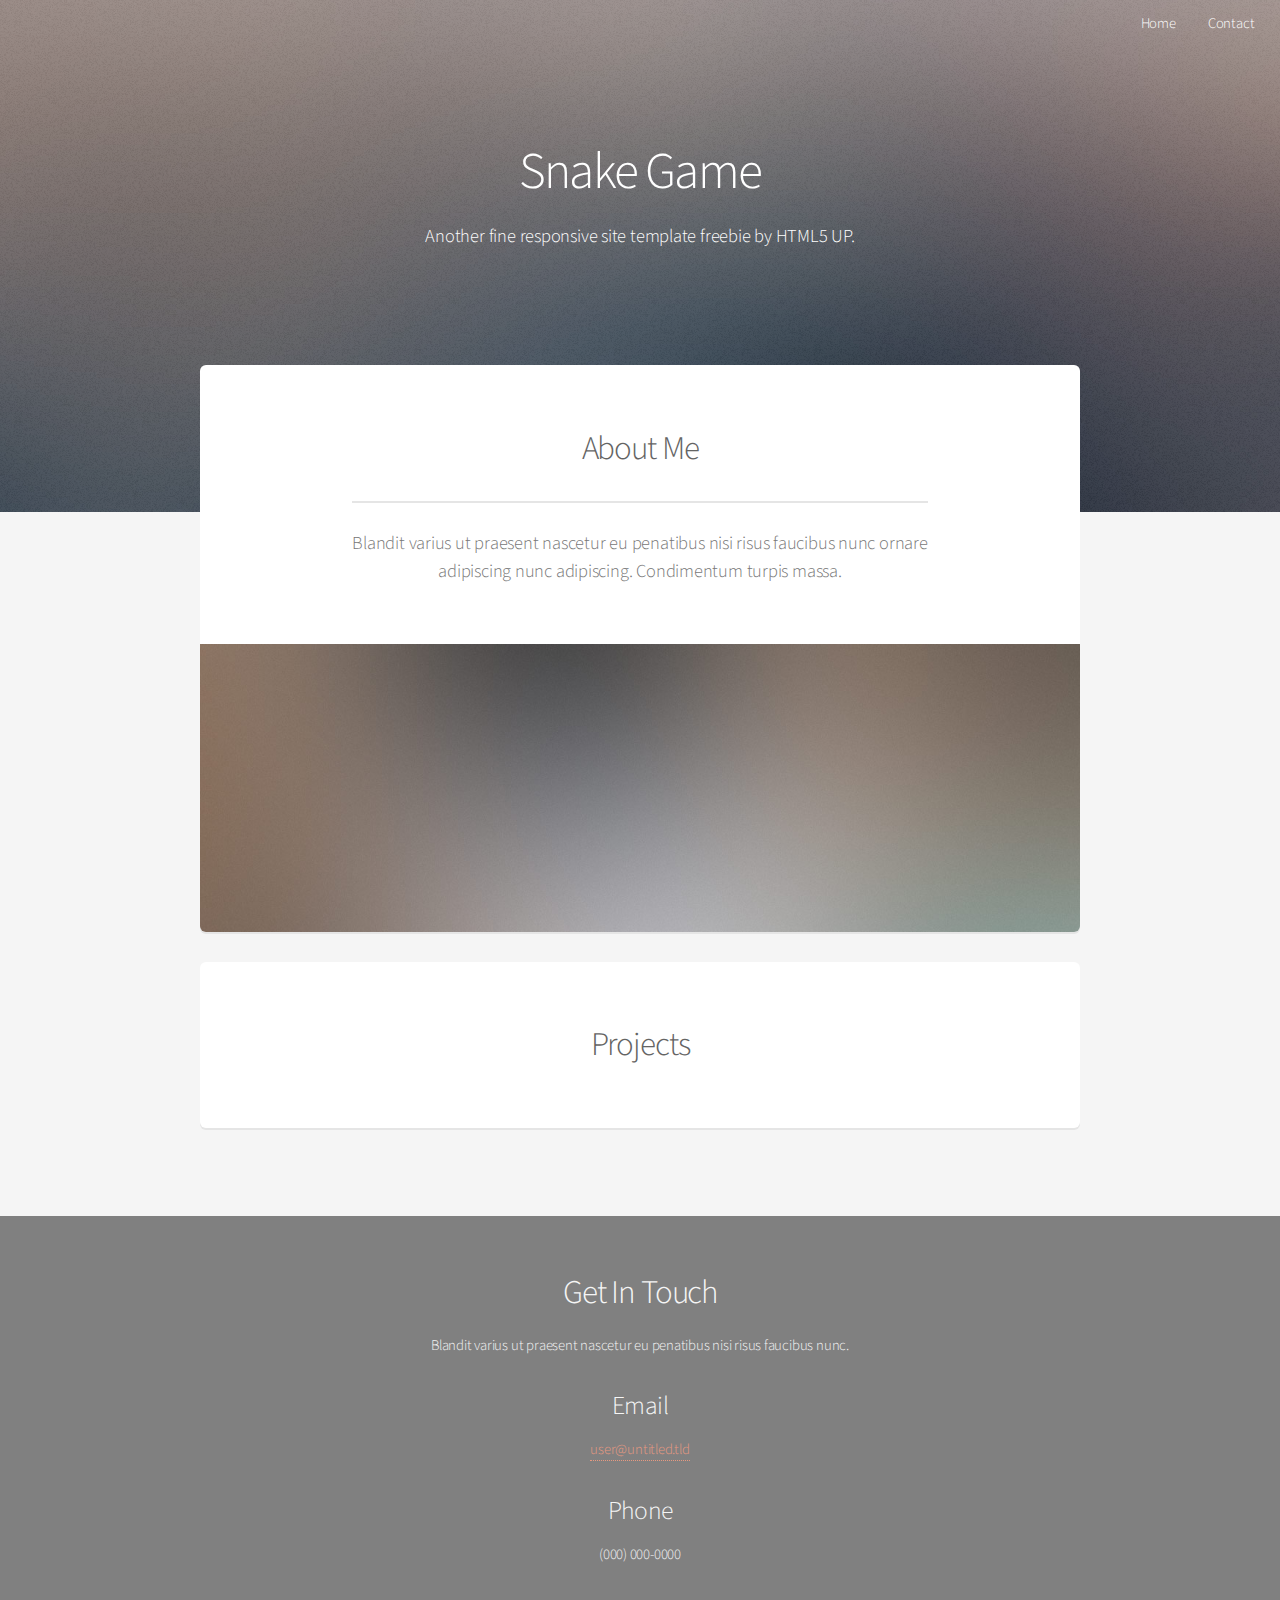
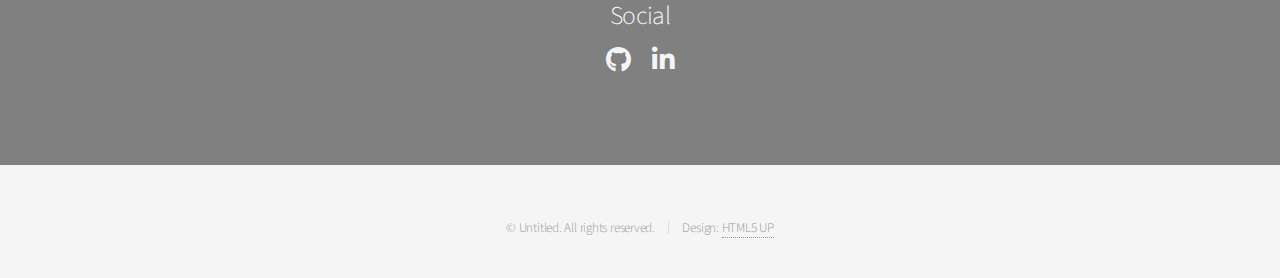
==== snake game.html @ 25e9b831 "snake game update" ====
<!DOCTYPE HTML>

<html>
	<head>
		<title>Snake Game - S. Mlangeni</title>
		<meta charset="utf-8" />
		<meta name="viewport" content="width=device-width, initial-scale=1, user-scalable=no" />
		<link rel="stylesheet" href="assets/css/main.css" />
	</head>
	<body class="landing is-preload">
		<a name="home"></a>
		<div id="page-wrapper">

			<!-- Header -->
				<header id="header" class="alt">
					<nav id="nav">
						<ul>
							<li><a href="index.html">Home</a></li>
							<li><a href="#contact">Contact</a></li>
						</ul>
					</nav>
				</header>

			<!-- Banner -->
				<section id="banner">
					<h2>Snake Game</h2>
					<p>Another fine responsive site template freebie by HTML5 UP.</p>
				</section>

			<!-- Main -->
				<section id="main" class="container">
					<a name="about"></a>
					<section class="box special">
						<header class="major">
							<h2>About Me</h2>
							<p>Blandit varius ut praesent nascetur eu penatibus nisi risus faucibus nunc ornare<br />
							adipiscing nunc adipiscing. Condimentum turpis massa.</p>
						</header>
						<span class="image featured"><img src="images/pic01.jpg" alt="" /></span>
					</section>

					<a name="projects"></a>
					<section class="box special features">
						<header class="major">
							<h2>Projects</h2>
						</header>
					</section>
				</section>

			<!-- CTA -->
				<a name="contact"></a>
				<section id="cta">

					<h2>Get In Touch</h2>
					<p>Blandit varius ut praesent nascetur eu penatibus nisi risus faucibus nunc.</p>
					<p>
						<h3>Email</h3>
						<a href="#">user@untitled.tld</a>
					</p>
					<p>
						<h3>Phone</h3>
						<span>(000) 000-0000</span>
					</p>
					<p>
						<h3>Social</h3>
						<ul class="icons">
							<li><a href="#" class="icon brands fa-github"><span class="label">GitHub</span></a></li>
							<li><a href="#" class="icon brands fa-linkedin-in"><span class="label">LinkedIn</span></a></li>
						</ul>
					</p>

				</section>

			<!-- Footer -->
				<footer id="footer">
					<ul class="copyright">
						<li>&copy; Untitled. All rights reserved.</li><li>Design: <a href="http://html5up.net">HTML5 UP</a></li>
					</ul>
				</footer>

		</div>

		<!-- Scripts -->
			<script src="assets/js/jquery.min.js"></script>
			<script src="assets/js/jquery.dropotron.min.js"></script>
			<script src="assets/js/jquery.scrollex.min.js"></script>
			<script src="assets/js/browser.min.js"></script>
			<script src="assets/js/breakpoints.min.js"></script>
			<script src="assets/js/util.js"></script>
			<script src="assets/js/main.js"></script>

	</body>
</html>
---- assets/css/main.css ----
@import url("fontawesome-all.min.css");
@import url("https://fonts.googleapis.com/css?family=Source+Sans+Pro:300,400,300italic,400italic");

/*
	Alpha by HTML5 UP
	html5up.net | @ajlkn
	Free for personal and commercial use under the CCA 3.0 license (html5up.net/license)
*/

/* Reset */

/* Based on meyerweb.com/eric/tools/css/reset (v2.0 | 20110126 | License: public domain) */

	html, body, div, span, applet, object,
	iframe, h1, h2, h3, h4, h5, h6, p, blockquote,
	pre, a, abbr, acronym, address, big, cite,
	code, del, dfn, em, img, ins, kbd, q, s, samp,
	small, strike, strong, sub, sup, tt, var, b,
	u, i, center, dl, dt, dd, ol, ul, li, fieldset,
	form, label, legend, table, caption, tbody,
	tfoot, thead, tr, th, td, article, aside,
	canvas, details, embed, figure, figcaption,
	footer, header, hgroup, menu, nav, output, ruby,
	section, summary, time, mark, audio, video {
		margin: 0;
		padding: 0;
		border: 0;
		font-size: 100%;
		font: inherit;
		vertical-align: baseline;
	}

	article, aside, details, figcaption, figure,
	footer, header, hgroup, menu, nav, section {
		display: block;
	}

	body {
		line-height: 1;
	}

	ol, ul {
		list-style: none;
	}

	blockquote, q {
		quotes: none;
	}

		blockquote:before, blockquote:after, q:before, q:after {
			content: '';
			content: none;
		}

	table {
		border-collapse: collapse;
		border-spacing: 0;
	}

	body {
		-webkit-text-size-adjust: none;
	}

	mark {
		background-color: transparent;
		color: inherit;
	}

	input::-moz-focus-inner {
		border: 0;
		padding: 0;
	}

	input, select, textarea {
		-moz-appearance: none;
		-webkit-appearance: none;
		-ms-appearance: none;
		appearance: none;
	}

/* Basic */

	@-ms-viewport {
		width: device-width;
	}

	body {
		-ms-overflow-style: scrollbar;
	}

	@media screen and (max-width: 480px) {

		html, body {
			min-width: 320px;
		}

	}

	html {
		box-sizing: border-box;
	}

	*, *:before, *:after {
		box-sizing: inherit;
	}

	body {
		background: #f5f5f5;
	}

	body, input, select, textarea {
		color: #777;
		font-family: "Source Sans Pro", sans-serif;
		font-size: 16pt;
		font-weight: 300;
		line-height: 1.65em;
		letter-spacing: -0.015em;
	}

	a {
		-moz-transition: color 0.2s ease-in-out, border-bottom-color 0.2s ease-in-out;
		-webkit-transition: color 0.2s ease-in-out, border-bottom-color 0.2s ease-in-out;
		-ms-transition: color 0.2s ease-in-out, border-bottom-color 0.2s ease-in-out;
		transition: color 0.2s ease-in-out, border-bottom-color 0.2s ease-in-out;
		border-bottom: dotted 1px;
		color: #e89980;
		text-decoration: none;
	}

		a:hover {
			border-bottom-color: transparent;
		}

	strong, b {
		color: #646464;
		font-weight: 400;
	}

	em, i {
		font-style: italic;
	}

	p {
		margin: 0 0 2em 0;
	}

	h1, h2, h3, h4, h5, h6 {
		color: #646464;
		font-weight: 300;
		line-height: 1em;
		margin: 0 0 0.5em 0;
	}

		h1 a, h2 a, h3 a, h4 a, h5 a, h6 a {
			color: inherit;
			text-decoration: none;
		}

	h2 {
		font-size: 2.25em;
		line-height: 1.5em;
		letter-spacing: -0.035em;
	}

	h3 {
		font-size: 1.75em;
		line-height: 1.5em;
		letter-spacing: -0.025em;
	}

	h4 {
		font-size: 1.1em;
		line-height: 1.5em;
		letter-spacing: 0;
	}

	h5 {
		font-size: 0.9em;
		line-height: 1.5em;
		letter-spacing: 0;
	}

	h6 {
		font-size: 0.7em;
		line-height: 1.5em;
		letter-spacing: 0;
	}

	sub {
		font-size: 0.8em;
		position: relative;
		top: 0.5em;
	}

	sup {
		font-size: 0.8em;
		position: relative;
		top: -0.5em;
	}

	hr {
		border: 0;
		border-bottom: solid 2px #e5e5e5;
		margin: 2em 0;
	}

		hr.major {
			margin: 3em 0;
		}

	blockquote {
		border-left: solid 4px #e5e5e5;
		font-style: italic;
		margin: 0 0 2em 0;
		padding: 0.5em 0 0.5em 2em;
	}

	pre {
		-webkit-overflow-scrolling: touch;
		background: #f8f8f8;
		border-radius: 6px;
		border: solid 1px #e5e5e5;
		font-family: monospace;
		font-size: 0.9em;
		line-height: 1.75em;
		margin: 0 0 2em 0;
		overflow-x: auto;
		padding: 1em 1.5em;
	}

	code {
		background: #f8f8f8;
		border-radius: 6px;
		border: solid 1px #e5e5e5;
		font-family: monospace;
		font-size: 0.9em;
		margin: 0 0.25em;
		padding: 0.25em 0.65em;
	}

	.align-left {
		text-align: left;
	}

	.align-center {
		text-align: center;
	}

	.align-right {
		text-align: right;
	}

/* Row */

	.row {
		display: flex;
		flex-wrap: wrap;
		box-sizing: border-box;
		align-items: stretch;
	}

		.row > * {
			box-sizing: border-box;
		}

		.row.gtr-uniform > * > :last-child {
			margin-bottom: 0;
		}

		.row.aln-left {
			justify-content: flex-start;
		}

		.row.aln-center {
			justify-content: center;
		}

		.row.aln-right {
			justify-content: flex-end;
		}

		.row.aln-top {
			align-items: flex-start;
		}

		.row.aln-middle {
			align-items: center;
		}

		.row.aln-bottom {
			align-items: flex-end;
		}

		.row > .imp {
			order: -1;
		}

		.row > .col-1 {
			width: 8.33333%;
		}

		.row > .off-1 {
			margin-left: 8.33333%;
		}

		.row > .col-2 {
			width: 16.66667%;
		}

		.row > .off-2 {
			margin-left: 16.66667%;
		}

		.row > .col-3 {
			width: 25%;
		}

		.row > .off-3 {
			margin-left: 25%;
		}

		.row > .col-4 {
			width: 33.33333%;
		}

		.row > .off-4 {
			margin-left: 33.33333%;
		}

		.row > .col-5 {
			width: 41.66667%;
		}

		.row > .off-5 {
			margin-left: 41.66667%;
		}

		.row > .col-6 {
			width: 50%;
		}

		.row > .off-6 {
			margin-left: 50%;
		}

		.row > .col-7 {
			width: 58.33333%;
		}

		.row > .off-7 {
			margin-left: 58.33333%;
		}

		.row > .col-8 {
			width: 66.66667%;
		}

		.row > .off-8 {
			margin-left: 66.66667%;
		}

		.row > .col-9 {
			width: 75%;
		}

		.row > .off-9 {
			margin-left: 75%;
		}

		.row > .col-10 {
			width: 83.33333%;
		}

		.row > .off-10 {
			margin-left: 83.33333%;
		}

		.row > .col-11 {
			width: 91.66667%;
		}

		.row > .off-11 {
			margin-left: 91.66667%;
		}

		.row > .col-12 {
			width: 100%;
		}

		.row > .off-12 {
			margin-left: 100%;
		}

		.row.gtr-0 {
			margin-top: 0;
			margin-left: 0em;
		}

			.row.gtr-0 > * {
				padding: 0 0 0 0em;
			}

			.row.gtr-0.gtr-uniform {
				margin-top: 0em;
			}

				.row.gtr-0.gtr-uniform > * {
					padding-top: 0em;
				}

		.row.gtr-25 {
			margin-top: 0;
			margin-left: -0.5em;
		}

			.row.gtr-25 > * {
				padding: 0 0 0 0.5em;
			}

			.row.gtr-25.gtr-uniform {
				margin-top: -0.5em;
			}

				.row.gtr-25.gtr-uniform > * {
					padding-top: 0.5em;
				}

		.row.gtr-50 {
			margin-top: 0;
			margin-left: -1em;
		}

			.row.gtr-50 > * {
				padding: 0 0 0 1em;
			}

			.row.gtr-50.gtr-uniform {
				margin-top: -1em;
			}

				.row.gtr-50.gtr-uniform > * {
					padding-top: 1em;
				}

		.row {
			margin-top: 0;
			margin-left: -2em;
		}

			.row > * {
				padding: 0 0 0 2em;
			}

			.row.gtr-uniform {
				margin-top: -2em;
			}

				.row.gtr-uniform > * {
					padding-top: 2em;
				}

		.row.gtr-150 {
			margin-top: 0;
			margin-left: -3em;
		}

			.row.gtr-150 > * {
				padding: 0 0 0 3em;
			}

			.row.gtr-150.gtr-uniform {
				margin-top: -3em;
			}

				.row.gtr-150.gtr-uniform > * {
					padding-top: 3em;
				}

		.row.gtr-200 {
			margin-top: 0;
			margin-left: -4em;
		}

			.row.gtr-200 > * {
				padding: 0 0 0 4em;
			}

			.row.gtr-200.gtr-uniform {
				margin-top: -4em;
			}

				.row.gtr-200.gtr-uniform > * {
					padding-top: 4em;
				}

		@media screen and (max-width: 1680px) {

			.row {
				display: flex;
				flex-wrap: wrap;
				box-sizing: border-box;
				align-items: stretch;
			}

				.row > * {
					box-sizing: border-box;
				}

				.row.gtr-uniform > * > :last-child {
					margin-bottom: 0;
				}

				.row.aln-left {
					justify-content: flex-start;
				}

				.row.aln-center {
					justify-content: center;
				}

				.row.aln-right {
					justify-content: flex-end;
				}

				.row.aln-top {
					align-items: flex-start;
				}

				.row.aln-middle {
					align-items: center;
				}

				.row.aln-bottom {
					align-items: flex-end;
				}

				.row > .imp-wide {
					order: -1;
				}

				.row > .col-1-wide {
					width: 8.33333%;
				}

				.row > .off-1-wide {
					margin-left: 8.33333%;
				}

				.row > .col-2-wide {
					width: 16.66667%;
				}

				.row > .off-2-wide {
					margin-left: 16.66667%;
				}

				.row > .col-3-wide {
					width: 25%;
				}

				.row > .off-3-wide {
					margin-left: 25%;
				}

				.row > .col-4-wide {
					width: 33.33333%;
				}

				.row > .off-4-wide {
					margin-left: 33.33333%;
				}

				.row > .col-5-wide {
					width: 41.66667%;
				}

				.row > .off-5-wide {
					margin-left: 41.66667%;
				}

				.row > .col-6-wide {
					width: 50%;
				}

				.row > .off-6-wide {
					margin-left: 50%;
				}

				.row > .col-7-wide {
					width: 58.33333%;
				}

				.row > .off-7-wide {
					margin-left: 58.33333%;
				}

				.row > .col-8-wide {
					width: 66.66667%;
				}

				.row > .off-8-wide {
					margin-left: 66.66667%;
				}

				.row > .col-9-wide {
					width: 75%;
				}

				.row > .off-9-wide {
					margin-left: 75%;
				}

				.row > .col-10-wide {
					width: 83.33333%;
				}

				.row > .off-10-wide {
					margin-left: 83.33333%;
				}

				.row > .col-11-wide {
					width: 91.66667%;
				}

				.row > .off-11-wide {
					margin-left: 91.66667%;
				}

				.row > .col-12-wide {
					width: 100%;
				}

				.row > .off-12-wide {
					margin-left: 100%;
				}

				.row.gtr-0 {
					margin-top: 0;
					margin-left: 0em;
				}

					.row.gtr-0 > * {
						padding: 0 0 0 0em;
					}

					.row.gtr-0.gtr-uniform {
						margin-top: 0em;
					}

						.row.gtr-0.gtr-uniform > * {
							padding-top: 0em;
						}

				.row.gtr-25 {
					margin-top: 0;
					margin-left: -0.5em;
				}

					.row.gtr-25 > * {
						padding: 0 0 0 0.5em;
					}

					.row.gtr-25.gtr-uniform {
						margin-top: -0.5em;
					}

						.row.gtr-25.gtr-uniform > * {
							padding-top: 0.5em;
						}

				.row.gtr-50 {
					margin-top: 0;
					margin-left: -1em;
				}

					.row.gtr-50 > * {
						padding: 0 0 0 1em;
					}

					.row.gtr-50.gtr-uniform {
						margin-top: -1em;
					}

						.row.gtr-50.gtr-uniform > * {
							padding-top: 1em;
						}

				.row {
					margin-top: 0;
					margin-left: -2em;
				}

					.row > * {
						padding: 0 0 0 2em;
					}

					.row.gtr-uniform {
						margin-top: -2em;
					}

						.row.gtr-uniform > * {
							padding-top: 2em;
						}

				.row.gtr-150 {
					margin-top: 0;
					margin-left: -3em;
				}

					.row.gtr-150 > * {
						padding: 0 0 0 3em;
					}

					.row.gtr-150.gtr-uniform {
						margin-top: -3em;
					}

						.row.gtr-150.gtr-uniform > * {
							padding-top: 3em;
						}

				.row.gtr-200 {
					margin-top: 0;
					margin-left: -4em;
				}

					.row.gtr-200 > * {
						padding: 0 0 0 4em;
					}

					.row.gtr-200.gtr-uniform {
						margin-top: -4em;
					}

						.row.gtr-200.gtr-uniform > * {
							padding-top: 4em;
						}

		}

		@media screen and (max-width: 1280px) {

			.row {
				display: flex;
				flex-wrap: wrap;
				box-sizing: border-box;
				align-items: stretch;
			}

				.row > * {
					box-sizing: border-box;
				}

				.row.gtr-uniform > * > :last-child {
					margin-bottom: 0;
				}

				.row.aln-left {
					justify-content: flex-start;
				}

				.row.aln-center {
					justify-content: center;
				}

				.row.aln-right {
					justify-content: flex-end;
				}

				.row.aln-top {
					align-items: flex-start;
				}

				.row.aln-middle {
					align-items: center;
				}

				.row.aln-bottom {
					align-items: flex-end;
				}

				.row > .imp-normal {
					order: -1;
				}

				.row > .col-1-normal {
					width: 8.33333%;
				}

				.row > .off-1-normal {
					margin-left: 8.33333%;
				}

				.row > .col-2-normal {
					width: 16.66667%;
				}

				.row > .off-2-normal {
					margin-left: 16.66667%;
				}

				.row > .col-3-normal {
					width: 25%;
				}

				.row > .off-3-normal {
					margin-left: 25%;
				}

				.row > .col-4-normal {
					width: 33.33333%;
				}

				.row > .off-4-normal {
					margin-left: 33.33333%;
				}

				.row > .col-5-normal {
					width: 41.66667%;
				}

				.row > .off-5-normal {
					margin-left: 41.66667%;
				}

				.row > .col-6-normal {
					width: 50%;
				}

				.row > .off-6-normal {
					margin-left: 50%;
				}

				.row > .col-7-normal {
					width: 58.33333%;
				}

				.row > .off-7-normal {
					margin-left: 58.33333%;
				}

				.row > .col-8-normal {
					width: 66.66667%;
				}

				.row > .off-8-normal {
					margin-left: 66.66667%;
				}

				.row > .col-9-normal {
					width: 75%;
				}

				.row > .off-9-normal {
					margin-left: 75%;
				}

				.row > .col-10-normal {
					width: 83.33333%;
				}

				.row > .off-10-normal {
					margin-left: 83.33333%;
				}

				.row > .col-11-normal {
					width: 91.66667%;
				}

				.row > .off-11-normal {
					margin-left: 91.66667%;
				}

				.row > .col-12-normal {
					width: 100%;
				}

				.row > .off-12-normal {
					margin-left: 100%;
				}

				.row.gtr-0 {
					margin-top: 0;
					margin-left: 0em;
				}

					.row.gtr-0 > * {
						padding: 0 0 0 0em;
					}

					.row.gtr-0.gtr-uniform {
						margin-top: 0em;
					}

						.row.gtr-0.gtr-uniform > * {
							padding-top: 0em;
						}

				.row.gtr-25 {
					margin-top: 0;
					margin-left: -0.5em;
				}

					.row.gtr-25 > * {
						padding: 0 0 0 0.5em;
					}

					.row.gtr-25.gtr-uniform {
						margin-top: -0.5em;
					}

						.row.gtr-25.gtr-uniform > * {
							padding-top: 0.5em;
						}

				.row.gtr-50 {
					margin-top: 0;
					margin-left: -1em;
				}

					.row.gtr-50 > * {
						padding: 0 0 0 1em;
					}

					.row.gtr-50.gtr-uniform {
						margin-top: -1em;
					}

						.row.gtr-50.gtr-uniform > * {
							padding-top: 1em;
						}

				.row {
					margin-top: 0;
					margin-left: -2em;
				}

					.row > * {
						padding: 0 0 0 2em;
					}

					.row.gtr-uniform {
						margin-top: -2em;
					}

						.row.gtr-uniform > * {
							padding-top: 2em;
						}

				.row.gtr-150 {
					margin-top: 0;
					margin-left: -3em;
				}

					.row.gtr-150 > * {
						padding: 0 0 0 3em;
					}

					.row.gtr-150.gtr-uniform {
						margin-top: -3em;
					}

						.row.gtr-150.gtr-uniform > * {
							padding-top: 3em;
						}

				.row.gtr-200 {
					margin-top: 0;
					margin-left: -4em;
				}

					.row.gtr-200 > * {
						padding: 0 0 0 4em;
					}

					.row.gtr-200.gtr-uniform {
						margin-top: -4em;
					}

						.row.gtr-200.gtr-uniform > * {
							padding-top: 4em;
						}

		}

		@media screen and (max-width: 980px) {

			.row {
				display: flex;
				flex-wrap: wrap;
				box-sizing: border-box;
				align-items: stretch;
			}

				.row > * {
					box-sizing: border-box;
				}

				.row.gtr-uniform > * > :last-child {
					margin-bottom: 0;
				}

				.row.aln-left {
					justify-content: flex-start;
				}

				.row.aln-center {
					justify-content: center;
				}

				.row.aln-right {
					justify-content: flex-end;
				}

				.row.aln-top {
					align-items: flex-start;
				}

				.row.aln-middle {
					align-items: center;
				}

				.row.aln-bottom {
					align-items: flex-end;
				}

				.row > .imp-narrow {
					order: -1;
				}

				.row > .col-1-narrow {
					width: 8.33333%;
				}

				.row > .off-1-narrow {
					margin-left: 8.33333%;
				}

				.row > .col-2-narrow {
					width: 16.66667%;
				}

				.row > .off-2-narrow {
					margin-left: 16.66667%;
				}

				.row > .col-3-narrow {
					width: 25%;
				}

				.row > .off-3-narrow {
					margin-left: 25%;
				}

				.row > .col-4-narrow {
					width: 33.33333%;
				}

				.row > .off-4-narrow {
					margin-left: 33.33333%;
				}

				.row > .col-5-narrow {
					width: 41.66667%;
				}

				.row > .off-5-narrow {
					margin-left: 41.66667%;
				}

				.row > .col-6-narrow {
					width: 50%;
				}

				.row > .off-6-narrow {
					margin-left: 50%;
				}

				.row > .col-7-narrow {
					width: 58.33333%;
				}

				.row > .off-7-narrow {
					margin-left: 58.33333%;
				}

				.row > .col-8-narrow {
					width: 66.66667%;
				}

				.row > .off-8-narrow {
					margin-left: 66.66667%;
				}

				.row > .col-9-narrow {
					width: 75%;
				}

				.row > .off-9-narrow {
					margin-left: 75%;
				}

				.row > .col-10-narrow {
					width: 83.33333%;
				}

				.row > .off-10-narrow {
					margin-left: 83.33333%;
				}

				.row > .col-11-narrow {
					width: 91.66667%;
				}

				.row > .off-11-narrow {
					margin-left: 91.66667%;
				}

				.row > .col-12-narrow {
					width: 100%;
				}

				.row > .off-12-narrow {
					margin-left: 100%;
				}

				.row.gtr-0 {
					margin-top: 0;
					margin-left: 0em;
				}

					.row.gtr-0 > * {
						padding: 0 0 0 0em;
					}

					.row.gtr-0.gtr-uniform {
						margin-top: 0em;
					}

						.row.gtr-0.gtr-uniform > * {
							padding-top: 0em;
						}

				.row.gtr-25 {
					margin-top: 0;
					margin-left: -0.5em;
				}

					.row.gtr-25 > * {
						padding: 0 0 0 0.5em;
					}

					.row.gtr-25.gtr-uniform {
						margin-top: -0.5em;
					}

						.row.gtr-25.gtr-uniform > * {
							padding-top: 0.5em;
						}

				.row.gtr-50 {
					margin-top: 0;
					margin-left: -1em;
				}

					.row.gtr-50 > * {
						padding: 0 0 0 1em;
					}

					.row.gtr-50.gtr-uniform {
						margin-top: -1em;
					}

						.row.gtr-50.gtr-uniform > * {
							padding-top: 1em;
						}

				.row {
					margin-top: 0;
					margin-left: -2em;
				}

					.row > * {
						padding: 0 0 0 2em;
					}

					.row.gtr-uniform {
						margin-top: -2em;
					}

						.row.gtr-uniform > * {
							padding-top: 2em;
						}

				.row.gtr-150 {
					margin-top: 0;
					margin-left: -3em;
				}

					.row.gtr-150 > * {
						padding: 0 0 0 3em;
					}

					.row.gtr-150.gtr-uniform {
						margin-top: -3em;
					}

						.row.gtr-150.gtr-uniform > * {
							padding-top: 3em;
						}

				.row.gtr-200 {
					margin-top: 0;
					margin-left: -4em;
				}

					.row.gtr-200 > * {
						padding: 0 0 0 4em;
					}

					.row.gtr-200.gtr-uniform {
						margin-top: -4em;
					}

						.row.gtr-200.gtr-uniform > * {
							padding-top: 4em;
						}

		}

		@media screen and (max-width: 840px) {

			.row {
				display: flex;
				flex-wrap: wrap;
				box-sizing: border-box;
				align-items: stretch;
			}

				.row > * {
					box-sizing: border-box;
				}

				.row.gtr-uniform > * > :last-child {
					margin-bottom: 0;
				}

				.row.aln-left {
					justify-content: flex-start;
				}

				.row.aln-center {
					justify-content: center;
				}

				.row.aln-right {
					justify-content: flex-end;
				}

				.row.aln-top {
					align-items: flex-start;
				}

				.row.aln-middle {
					align-items: center;
				}

				.row.aln-bottom {
					align-items: flex-end;
				}

				.row > .imp-narrower {
					order: -1;
				}

				.row > .col-1-narrower {
					width: 8.33333%;
				}

				.row > .off-1-narrower {
					margin-left: 8.33333%;
				}

				.row > .col-2-narrower {
					width: 16.66667%;
				}

				.row > .off-2-narrower {
					margin-left: 16.66667%;
				}

				.row > .col-3-narrower {
					width: 25%;
				}

				.row > .off-3-narrower {
					margin-left: 25%;
				}

				.row > .col-4-narrower {
					width: 33.33333%;
				}

				.row > .off-4-narrower {
					margin-left: 33.33333%;
				}

				.row > .col-5-narrower {
					width: 41.66667%;
				}

				.row > .off-5-narrower {
					margin-left: 41.66667%;
				}

				.row > .col-6-narrower {
					width: 50%;
				}

				.row > .off-6-narrower {
					margin-left: 50%;
				}

				.row > .col-7-narrower {
					width: 58.33333%;
				}

				.row > .off-7-narrower {
					margin-left: 58.33333%;
				}

				.row > .col-8-narrower {
					width: 66.66667%;
				}

				.row > .off-8-narrower {
					margin-left: 66.66667%;
				}

				.row > .col-9-narrower {
					width: 75%;
				}

				.row > .off-9-narrower {
					margin-left: 75%;
				}

				.row > .col-10-narrower {
					width: 83.33333%;
				}

				.row > .off-10-narrower {
					margin-left: 83.33333%;
				}

				.row > .col-11-narrower {
					width: 91.66667%;
				}

				.row > .off-11-narrower {
					margin-left: 91.66667%;
				}

				.row > .col-12-narrower {
					width: 100%;
				}

				.row > .off-12-narrower {
					margin-left: 100%;
				}

				.row.gtr-0 {
					margin-top: 0;
					margin-left: 0em;
				}

					.row.gtr-0 > * {
						padding: 0 0 0 0em;
					}

					.row.gtr-0.gtr-uniform {
						margin-top: 0em;
					}

						.row.gtr-0.gtr-uniform > * {
							padding-top: 0em;
						}

				.row.gtr-25 {
					margin-top: 0;
					margin-left: -0.5em;
				}

					.row.gtr-25 > * {
						padding: 0 0 0 0.5em;
					}

					.row.gtr-25.gtr-uniform {
						margin-top: -0.5em;
					}

						.row.gtr-25.gtr-uniform > * {
							padding-top: 0.5em;
						}

				.row.gtr-50 {
					margin-top: 0;
					margin-left: -1em;
				}

					.row.gtr-50 > * {
						padding: 0 0 0 1em;
					}

					.row.gtr-50.gtr-uniform {
						margin-top: -1em;
					}

						.row.gtr-50.gtr-uniform > * {
							padding-top: 1em;
						}

				.row {
					margin-top: 0;
					margin-left: -2em;
				}

					.row > * {
						padding: 0 0 0 2em;
					}

					.row.gtr-uniform {
						margin-top: -2em;
					}

						.row.gtr-uniform > * {
							padding-top: 2em;
						}

				.row.gtr-150 {
					margin-top: 0;
					margin-left: -3em;
				}

					.row.gtr-150 > * {
						padding: 0 0 0 3em;
					}

					.row.gtr-150.gtr-uniform {
						margin-top: -3em;
					}

						.row.gtr-150.gtr-uniform > * {
							padding-top: 3em;
						}

				.row.gtr-200 {
					margin-top: 0;
					margin-left: -4em;
				}

					.row.gtr-200 > * {
						padding: 0 0 0 4em;
					}

					.row.gtr-200.gtr-uniform {
						margin-top: -4em;
					}

						.row.gtr-200.gtr-uniform > * {
							padding-top: 4em;
						}

		}

		@media screen and (max-width: 736px) {

			.row {
				display: flex;
				flex-wrap: wrap;
				box-sizing: border-box;
				align-items: stretch;
			}

				.row > * {
					box-sizing: border-box;
				}

				.row.gtr-uniform > * > :last-child {
					margin-bottom: 0;
				}

				.row.aln-left {
					justify-content: flex-start;
				}

				.row.aln-center {
					justify-content: center;
				}

				.row.aln-right {
					justify-content: flex-end;
				}

				.row.aln-top {
					align-items: flex-start;
				}

				.row.aln-middle {
					align-items: center;
				}

				.row.aln-bottom {
					align-items: flex-end;
				}

				.row > .imp-mobile {
					order: -1;
				}

				.row > .col-1-mobile {
					width: 8.33333%;
				}

				.row > .off-1-mobile {
					margin-left: 8.33333%;
				}

				.row > .col-2-mobile {
					width: 16.66667%;
				}

				.row > .off-2-mobile {
					margin-left: 16.66667%;
				}

				.row > .col-3-mobile {
					width: 25%;
				}

				.row > .off-3-mobile {
					margin-left: 25%;
				}

				.row > .col-4-mobile {
					width: 33.33333%;
				}

				.row > .off-4-mobile {
					margin-left: 33.33333%;
				}

				.row > .col-5-mobile {
					width: 41.66667%;
				}

				.row > .off-5-mobile {
					margin-left: 41.66667%;
				}

				.row > .col-6-mobile {
					width: 50%;
				}

				.row > .off-6-mobile {
					margin-left: 50%;
				}

				.row > .col-7-mobile {
					width: 58.33333%;
				}

				.row > .off-7-mobile {
					margin-left: 58.33333%;
				}

				.row > .col-8-mobile {
					width: 66.66667%;
				}

				.row > .off-8-mobile {
					margin-left: 66.66667%;
				}

				.row > .col-9-mobile {
					width: 75%;
				}

				.row > .off-9-mobile {
					margin-left: 75%;
				}

				.row > .col-10-mobile {
					width: 83.33333%;
				}

				.row > .off-10-mobile {
					margin-left: 83.33333%;
				}

				.row > .col-11-mobile {
					width: 91.66667%;
				}

				.row > .off-11-mobile {
					margin-left: 91.66667%;
				}

				.row > .col-12-mobile {
					width: 100%;
				}

				.row > .off-12-mobile {
					margin-left: 100%;
				}

				.row.gtr-0 {
					margin-top: 0;
					margin-left: 0em;
				}

					.row.gtr-0 > * {
						padding: 0 0 0 0em;
					}

					.row.gtr-0.gtr-uniform {
						margin-top: 0em;
					}

						.row.gtr-0.gtr-uniform > * {
							padding-top: 0em;
						}

				.row.gtr-25 {
					margin-top: 0;
					margin-left: -0.5em;
				}

					.row.gtr-25 > * {
						padding: 0 0 0 0.5em;
					}

					.row.gtr-25.gtr-uniform {
						margin-top: -0.5em;
					}

						.row.gtr-25.gtr-uniform > * {
							padding-top: 0.5em;
						}

				.row.gtr-50 {
					margin-top: 0;
					margin-left: -1em;
				}

					.row.gtr-50 > * {
						padding: 0 0 0 1em;
					}

					.row.gtr-50.gtr-uniform {
						margin-top: -1em;
					}

						.row.gtr-50.gtr-uniform > * {
							padding-top: 1em;
						}

				.row {
					margin-top: 0;
					margin-left: -2em;
				}

					.row > * {
						padding: 0 0 0 2em;
					}

					.row.gtr-uniform {
						margin-top: -2em;
					}

						.row.gtr-uniform > * {
							padding-top: 2em;
						}

				.row.gtr-150 {
					margin-top: 0;
					margin-left: -3em;
				}

					.row.gtr-150 > * {
						padding: 0 0 0 3em;
					}

					.row.gtr-150.gtr-uniform {
						margin-top: -3em;
					}

						.row.gtr-150.gtr-uniform > * {
							padding-top: 3em;
						}

				.row.gtr-200 {
					margin-top: 0;
					margin-left: -4em;
				}

					.row.gtr-200 > * {
						padding: 0 0 0 4em;
					}

					.row.gtr-200.gtr-uniform {
						margin-top: -4em;
					}

						.row.gtr-200.gtr-uniform > * {
							padding-top: 4em;
						}

		}

		@media screen and (max-width: 480px) {

			.row {
				display: flex;
				flex-wrap: wrap;
				box-sizing: border-box;
				align-items: stretch;
			}

				.row > * {
					box-sizing: border-box;
				}

				.row.gtr-uniform > * > :last-child {
					margin-bottom: 0;
				}

				.row.aln-left {
					justify-content: flex-start;
				}

				.row.aln-center {
					justify-content: center;
				}

				.row.aln-right {
					justify-content: flex-end;
				}

				.row.aln-top {
					align-items: flex-start;
				}

				.row.aln-middle {
					align-items: center;
				}

				.row.aln-bottom {
					align-items: flex-end;
				}

				.row > .imp-mobilep {
					order: -1;
				}

				.row > .col-1-mobilep {
					width: 8.33333%;
				}

				.row > .off-1-mobilep {
					margin-left: 8.33333%;
				}

				.row > .col-2-mobilep {
					width: 16.66667%;
				}

				.row > .off-2-mobilep {
					margin-left: 16.66667%;
				}

				.row > .col-3-mobilep {
					width: 25%;
				}

				.row > .off-3-mobilep {
					margin-left: 25%;
				}

				.row > .col-4-mobilep {
					width: 33.33333%;
				}

				.row > .off-4-mobilep {
					margin-left: 33.33333%;
				}

				.row > .col-5-mobilep {
					width: 41.66667%;
				}

				.row > .off-5-mobilep {
					margin-left: 41.66667%;
				}

				.row > .col-6-mobilep {
					width: 50%;
				}

				.row > .off-6-mobilep {
					margin-left: 50%;
				}

				.row > .col-7-mobilep {
					width: 58.33333%;
				}

				.row > .off-7-mobilep {
					margin-left: 58.33333%;
				}

				.row > .col-8-mobilep {
					width: 66.66667%;
				}

				.row > .off-8-mobilep {
					margin-left: 66.66667%;
				}

				.row > .col-9-mobilep {
					width: 75%;
				}

				.row > .off-9-mobilep {
					margin-left: 75%;
				}

				.row > .col-10-mobilep {
					width: 83.33333%;
				}

				.row > .off-10-mobilep {
					margin-left: 83.33333%;
				}

				.row > .col-11-mobilep {
					width: 91.66667%;
				}

				.row > .off-11-mobilep {
					margin-left: 91.66667%;
				}

				.row > .col-12-mobilep {
					width: 100%;
				}

				.row > .off-12-mobilep {
					margin-left: 100%;
				}

				.row.gtr-0 {
					margin-top: 0;
					margin-left: 0em;
				}

					.row.gtr-0 > * {
						padding: 0 0 0 0em;
					}

					.row.gtr-0.gtr-uniform {
						margin-top: 0em;
					}

						.row.gtr-0.gtr-uniform > * {
							padding-top: 0em;
						}

				.row.gtr-25 {
					margin-top: 0;
					margin-left: -0.5em;
				}

					.row.gtr-25 > * {
						padding: 0 0 0 0.5em;
					}

					.row.gtr-25.gtr-uniform {
						margin-top: -0.5em;
					}

						.row.gtr-25.gtr-uniform > * {
							padding-top: 0.5em;
						}

				.row.gtr-50 {
					margin-top: 0;
					margin-left: -1em;
				}

					.row.gtr-50 > * {
						padding: 0 0 0 1em;
					}

					.row.gtr-50.gtr-uniform {
						margin-top: -1em;
					}

						.row.gtr-50.gtr-uniform > * {
							padding-top: 1em;
						}

				.row {
					margin-top: 0;
					margin-left: -2em;
				}

					.row > * {
						padding: 0 0 0 2em;
					}

					.row.gtr-uniform {
						margin-top: -2em;
					}

						.row.gtr-uniform > * {
							padding-top: 2em;
						}

				.row.gtr-150 {
					margin-top: 0;
					margin-left: -3em;
				}

					.row.gtr-150 > * {
						padding: 0 0 0 3em;
					}

					.row.gtr-150.gtr-uniform {
						margin-top: -3em;
					}

						.row.gtr-150.gtr-uniform > * {
							padding-top: 3em;
						}

				.row.gtr-200 {
					margin-top: 0;
					margin-left: -4em;
				}

					.row.gtr-200 > * {
						padding: 0 0 0 4em;
					}

					.row.gtr-200.gtr-uniform {
						margin-top: -4em;
					}

						.row.gtr-200.gtr-uniform > * {
							padding-top: 4em;
						}

		}

/* Container */

	.container {
		margin: 0 auto;
		max-width: calc(100% - 5em);
		width: 60em;
	}

		.container.xsmall {
			width: 15em;
		}

		.container.small {
			width: 30em;
		}

		.container.medium {
			width: 45em;
		}

		.container.large {
			width: 75em;
		}

		.container.xlarge {
			width: 90em;
		}

		.container.max {
			width: 100%;
		}

		@media screen and (max-width: 840px) {

			.container {
				width: 100% !important;
			}

		}

		@media screen and (max-width: 736px) {

			.container {
				max-width: 100%;
			}

		}

/* Section/Article */

	section.special, article.special {
		text-align: center;
	}

	header p {
		color: #999;
		position: relative;
		margin: 0 0 1.5em 0;
		font-style: italic;
	}

	header h2 + p {
		font-size: 1.25em;
		margin-top: -1em;
		line-height: 1.5em;
	}

	header h3 + p {
		font-size: 1.1em;
		margin-top: -0.85em;
		line-height: 1.5em;
	}

	header h4 + p,
	header h5 + p,
	header h6 + p {
		font-size: 0.8em;
		margin-top: -0.5em;
		line-height: 1.5em;
	}

	header.major {
		padding: 1em 0;
		text-align: center;
	}

		header.major h2 {
			margin: 0;
		}

		header.major p {
			display: inline-block;
			border-top: solid 2px #e5e5e5;
			color: #777;
			margin: 1.5em 0 0 0;
			padding: 1.5em 0 0 0;
			font-style: normal;
		}

/* Form */

	form {
		margin: 0 0 2em 0;
	}

	label {
		color: #646464;
		display: block;
		font-size: 0.9em;
		font-weight: 300;
		margin: 0 0 1em 0;
	}

	input[type="text"],
	input[type="password"],
	input[type="email"],
	select,
	textarea {
		-moz-appearance: none;
		-webkit-appearance: none;
		-ms-appearance: none;
		appearance: none;
		background-color: #f8f8f8;
		border-radius: 6px;
		border: solid 1px #e5e5e5;
		color: inherit;
		display: block;
		outline: 0;
		padding: 0 1em;
		text-decoration: none;
		width: 100%;
	}

		input[type="text"]:invalid,
		input[type="password"]:invalid,
		input[type="email"]:invalid,
		select:invalid,
		textarea:invalid {
			box-shadow: none;
		}

		input[type="text"]:focus,
		input[type="password"]:focus,
		input[type="email"]:focus,
		select:focus,
		textarea:focus {
			border-color: #e89980;
			box-shadow: 0 0 0 2px #e89980;
		}

	select {
		background-image: url("data:image/svg+xml;charset=utf8,%3Csvg xmlns='http://www.w3.org/2000/svg' width='40' height='40' preserveAspectRatio='none' viewBox='0 0 40 40'%3E%3Cpath d='M9.4,12.3l10.4,10.4l10.4-10.4c0.2-0.2,0.5-0.4,0.9-0.4c0.3,0,0.6,0.1,0.9,0.4l3.3,3.3c0.2,0.2,0.4,0.5,0.4,0.9 c0,0.4-0.1,0.6-0.4,0.9L20.7,31.9c-0.2,0.2-0.5,0.4-0.9,0.4c-0.3,0-0.6-0.1-0.9-0.4L4.3,17.3c-0.2-0.2-0.4-0.5-0.4-0.9 c0-0.4,0.1-0.6,0.4-0.9l3.3-3.3c0.2-0.2,0.5-0.4,0.9-0.4S9.1,12.1,9.4,12.3z' fill='%23e5e5e5' /%3E%3C/svg%3E");
		background-size: 1.25em;
		background-repeat: no-repeat;
		background-position: calc(100% - 1em) center;
		height: 3em;
		padding-right: 3em;
		text-overflow: ellipsis;
	}

		select option {
			color: #777;
			background-color: #f5f5f5;
		}

		select:focus::-ms-value {
			background-color: transparent;
		}

		select::-ms-expand {
			display: none;
		}

	input[type="text"],
	input[type="password"],
	input[type="email"],
	select {
		height: 3em;
	}

	textarea {
		padding: 0.75em 1em;
	}

	input[type="checkbox"],
	input[type="radio"] {
		-moz-appearance: none;
		-webkit-appearance: none;
		-ms-appearance: none;
		appearance: none;
		display: block;
		float: left;
		margin-right: -2em;
		opacity: 0;
		width: 1em;
		z-index: -1;
	}

		input[type="checkbox"] + label,
		input[type="radio"] + label {
			text-decoration: none;
			color: #777;
			cursor: pointer;
			display: inline-block;
			font-size: 1em;
			font-weight: 300;
			padding-left: 2.55em;
			padding-right: 0.75em;
			position: relative;
		}

			input[type="checkbox"] + label:before,
			input[type="radio"] + label:before {
				-moz-osx-font-smoothing: grayscale;
				-webkit-font-smoothing: antialiased;
				display: inline-block;
				font-style: normal;
				font-variant: normal;
				text-rendering: auto;
				line-height: 1;
				text-transform: none !important;
				font-family: 'Font Awesome 5 Free';
				font-weight: 900;
			}

			input[type="checkbox"] + label:before,
			input[type="radio"] + label:before {
				background: #f8f8f8;
				border-radius: 6px;
				border: solid 1px #e5e5e5;
				content: '';
				display: inline-block;
				font-size: 0.8em;
				height: 2.25em;
				left: 0;
				line-height: 2.25em;
				position: absolute;
				text-align: center;
				top: 0;
				width: 2.25em;
			}

		input[type="checkbox"]:checked + label:before,
		input[type="radio"]:checked + label:before {
			background: #666;
			border-color: #666;
			color: #ffffff;
			content: '\f00c';
		}

		input[type="checkbox"]:focus + label:before,
		input[type="radio"]:focus + label:before {
			border-color: #e89980;
			box-shadow: 0 0 0 1px #e89980;
		}

	input[type="checkbox"] + label:before {
		border-radius: 6px;
	}

	input[type="radio"] + label:before {
		border-radius: 100%;
	}

	::-webkit-input-placeholder {
		color: #999 !important;
		opacity: 1.0;
	}

	:-moz-placeholder {
		color: #999 !important;
		opacity: 1.0;
	}

	::-moz-placeholder {
		color: #999 !important;
		opacity: 1.0;
	}

	:-ms-input-placeholder {
		color: #999 !important;
		opacity: 1.0;
	}

/* Box */

	.box {
		background: #fff;
		border-radius: 6px;
		box-shadow: 0 2px 0 0 #e5e5e5;
		margin: 0 0 2em 0;
		padding: 3em;
	}

		.box > :last-child {
			margin-bottom: 0;
		}

		.box.alt {
			background: none !important;
			border-radius: 0 !important;
			box-shadow: none !important;
			margin: 0 0 2em 0;
			padding: 0 !important;
		}

		.box.features .features-row {
			border-top: solid 2px #e5e5e5;
			position: relative;
		}

			.box.features .features-row:after {
				clear: both;
				content: '';
				display: block;
			}

			.box.features .features-row section {
				float: left;
				padding: 3em;
				width: 50%;
			}

				.box.features .features-row section :last-child {
					margin-bottom: 0;
				}

				.box.features .features-row section:nth-child(2n) {
					padding-right: 0;
				}

					.box.features .features-row section:nth-child(2n):before {
						background: #e5e5e5;
						content: '';
						display: block;
						height: 100%;
						margin-left: -3em;
						position: absolute;
						top: 0;
						width: 2px;
					}

				.box.features .features-row section:nth-child(2n-1) {
					padding-left: 0;
				}

			.box.features .features-row:first-child {
				border-top: 0;
			}

				.box.features .features-row:first-child section {
					padding-top: 0;
				}

			.box.features .features-row:last-child {
				padding-bottom: 0;
			}

				.box.features .features-row:last-child section {
					padding-bottom: 0;
				}

		.box.special {
			text-align: center;
		}

		.box .image.featured {
			border-radius: 0;
			display: block;
			margin: 3em 0 3em -3em;
			position: relative;
			width: calc(100% + 6em);
		}

			.box .image.featured img {
				border-radius: 0;
				display: block;
				width: 100%;
			}

			.box .image.featured:first-child {
				border-radius: 6px 6px 0 0;
				margin-bottom: 3em;
				margin-top: -3em;
			}

				.box .image.featured:first-child img {
					border-radius: 6px 6px 0 0;
				}

			.box .image.featured:last-child {
				border-radius: 0 0 6px 6px;
				margin-bottom: -3em;
				margin-top: 3em;
			}

				.box .image.featured:last-child img {
					border-radius: 0 0 6px 6px;
				}

/* Icon */

	.icon {
		text-decoration: none;
		border-bottom: none;
		position: relative;
	}

		.icon:before {
			-moz-osx-font-smoothing: grayscale;
			-webkit-font-smoothing: antialiased;
			display: inline-block;
			font-style: normal;
			font-variant: normal;
			text-rendering: auto;
			line-height: 1;
			text-transform: none !important;
			font-family: 'Font Awesome 5 Free';
			font-weight: 400;
		}

		.icon > .label {
			display: none;
		}

		.icon:before {
			line-height: inherit;
		}

		.icon.solid:before {
			font-weight: 900;
		}

		.icon.brands:before {
			font-family: 'Font Awesome 5 Brands';
		}

		.icon.major {
			background: #666;
			border-radius: 100%;
			color: #ffffff;
			cursor: default;
			display: inline-block;
			height: 5.5em;
			line-height: 5.5em;
			margin: 0 0 2em 0;
			width: 5.5em;
		}

			.icon.major:before {
				font-size: 2.5em;
			}

			.icon.major.accent1 {
				background: #666;
				color: #ffffff;
			}

			.icon.major.accent2 {
				background: #e89980;
				color: #ffffff;
			}

			.icon.major.accent3 {
				background: #7fcdb8;
				color: #ffffff;
			}

			.icon.major.accent4 {
				background: #90b0ba;
				color: #ffffff;
			}

			.icon.major.accent5 {
				background: #e5cb95;
				color: #ffffff;
			}

/* Image */

	.image {
		border-radius: 6px;
		border: 0;
		display: inline-block;
		position: relative;
	}

		.image img {
			border-radius: 6px;
			display: block;
		}

		.image.left {
			float: left;
			padding: 0 1.5em 1em 0;
			top: 0.25em;
		}

		.image.right {
			float: right;
			padding: 0 0 1em 1.5em;
			top: 0.25em;
		}

		.image.fit {
			display: block;
			margin: 0 0 2em 0;
			width: 100%;
		}

			.image.fit img {
				display: block;
				width: 100%;
			}

/* List */

	ol {
		list-style: decimal;
		margin: 0 0 2em 0;
		padding-left: 1.25em;
	}

		ol li {
			padding-left: 0.25em;
		}

	ul {
		list-style: disc;
		margin: 0 0 2em 0;
		padding-left: 1em;
	}

		ul li {
			padding-left: 0.5em;
		}

		ul.alt {
			list-style: none;
			padding-left: 0;
		}

			ul.alt li {
				border-top: solid 1px #e5e5e5;
				padding: 0.5em 0;
			}

				ul.alt li:first-child {
					border-top: 0;
					padding-top: 0;
				}

		ul.icons {
			cursor: default;
			list-style: none;
			padding-left: 0;
		}

			ul.icons li {
				display: inline-block;
				padding: 0 1.25em 0 0;
			}

				ul.icons li:last-child {
					padding-right: 0;
				}

				ul.icons li .icon {
					color: inherit;
				}

					ul.icons li .icon:before {
						font-size: 1.75em;
					}

	dl {
		margin: 0 0 2em 0;
	}

/* Actions */

	ul.actions {
		display: -moz-flex;
		display: -webkit-flex;
		display: -ms-flex;
		display: flex;
		cursor: default;
		list-style: none;
		margin-left: -1em;
		padding-left: 0;
	}

		ul.actions li {
			padding: 0 0 0 1em;
			vertical-align: middle;
		}

		ul.actions.special {
			-moz-justify-content: center;
			-webkit-justify-content: center;
			-ms-justify-content: center;
			justify-content: center;
			width: 100%;
			margin-left: 0;
		}

			ul.actions.special li:first-child {
				padding-left: 0;
			}

		ul.actions.stacked {
			-moz-flex-direction: column;
			-webkit-flex-direction: column;
			-ms-flex-direction: column;
			flex-direction: column;
			margin-left: 0;
		}

			ul.actions.stacked li {
				padding: 1.3em 0 0 0;
			}

				ul.actions.stacked li:first-child {
					padding-top: 0;
				}

		ul.actions.fit {
			width: calc(100% + 1em);
		}

			ul.actions.fit li {
				-moz-flex-grow: 1;
				-webkit-flex-grow: 1;
				-ms-flex-grow: 1;
				flex-grow: 1;
				-moz-flex-shrink: 1;
				-webkit-flex-shrink: 1;
				-ms-flex-shrink: 1;
				flex-shrink: 1;
				width: 100%;
			}

				ul.actions.fit li > * {
					width: 100%;
				}

			ul.actions.fit.stacked {
				width: 100%;
			}

		@media screen and (max-width: 480px) {

			ul.actions:not(.fixed) {
				-moz-flex-direction: column;
				-webkit-flex-direction: column;
				-ms-flex-direction: column;
				flex-direction: column;
				margin-left: 0;
				width: 100% !important;
			}

				ul.actions:not(.fixed) li {
					-moz-flex-grow: 1;
					-webkit-flex-grow: 1;
					-ms-flex-grow: 1;
					flex-grow: 1;
					-moz-flex-shrink: 1;
					-webkit-flex-shrink: 1;
					-ms-flex-shrink: 1;
					flex-shrink: 1;
					padding: 1em 0 0 0;
					text-align: center;
					width: 100%;
				}

					ul.actions:not(.fixed) li > * {
						width: 100%;
					}

					ul.actions:not(.fixed) li:first-child {
						padding-top: 0;
					}

					ul.actions:not(.fixed) li input[type="submit"],
					ul.actions:not(.fixed) li input[type="reset"],
					ul.actions:not(.fixed) li input[type="button"],
					ul.actions:not(.fixed) li button,
					ul.actions:not(.fixed) li .button {
						width: 100%;
					}

						ul.actions:not(.fixed) li input[type="submit"].icon:before,
						ul.actions:not(.fixed) li input[type="reset"].icon:before,
						ul.actions:not(.fixed) li input[type="button"].icon:before,
						ul.actions:not(.fixed) li button.icon:before,
						ul.actions:not(.fixed) li .button.icon:before {
							margin-left: -0.5em;
						}

		}

/* Table */

	.table-wrapper {
		-webkit-overflow-scrolling: touch;
		overflow-x: auto;
	}

	table {
		margin: 0 0 2em 0;
		width: 100%;
	}

		table tbody tr {
			border: solid 1px #e5e5e5;
			border-left: 0;
			border-right: 0;
		}

			table tbody tr:nth-child(2n + 1) {
				background-color: #f8f8f8;
			}

		table td {
			padding: 0.75em 0.75em;
		}

		table th {
			color: #646464;
			font-size: 0.9em;
			font-weight: 300;
			padding: 0 0.75em 0.75em 0.75em;
			text-align: left;
		}

		table thead {
			border-bottom: solid 2px #e5e5e5;
		}

		table tfoot {
			border-top: solid 2px #e5e5e5;
		}

		table.alt {
			border-collapse: separate;
		}

			table.alt tbody tr td {
				border: solid 1px #e5e5e5;
				border-left-width: 0;
				border-top-width: 0;
			}

				table.alt tbody tr td:first-child {
					border-left-width: 1px;
				}

			table.alt tbody tr:first-child td {
				border-top-width: 1px;
			}

			table.alt thead {
				border-bottom: 0;
			}

			table.alt tfoot {
				border-top: 0;
			}

/* Button */

	input[type="submit"],
	input[type="reset"],
	input[type="button"],
	.button {
		-moz-appearance: none;
		-webkit-appearance: none;
		-ms-appearance: none;
		appearance: none;
		-moz-transition: background-color 0.2s ease-in-out, color 0.2s ease-in-out;
		-webkit-transition: background-color 0.2s ease-in-out, color 0.2s ease-in-out;
		-ms-transition: background-color 0.2s ease-in-out, color 0.2s ease-in-out;
		transition: background-color 0.2s ease-in-out, color 0.2s ease-in-out;
		background-color: #666;
		border-radius: 6px;
		border: 0;
		color: #ffffff;
		cursor: pointer;
		display: inline-block;
		font-weight: 400;
		height: 3em;
		line-height: 3em;
		padding: 0 2em;
		text-align: center;
		text-decoration: none;
		white-space: nowrap;
	}

		input[type="submit"]:hover,
		input[type="reset"]:hover,
		input[type="button"]:hover,
		.button:hover {
			background-color: #737373;
		}

		input[type="submit"]:active,
		input[type="reset"]:active,
		input[type="button"]:active,
		.button:active {
			background-color: #595959;
		}

		input[type="submit"].icon,
		input[type="reset"].icon,
		input[type="button"].icon,
		.button.icon {
			padding-left: 1.35em;
		}

			input[type="submit"].icon:before,
			input[type="reset"].icon:before,
			input[type="button"].icon:before,
			.button.icon:before {
				margin-right: 0.5em;
			}

		input[type="submit"].fit,
		input[type="reset"].fit,
		input[type="button"].fit,
		.button.fit {
			width: 100%;
		}

		input[type="submit"].small,
		input[type="reset"].small,
		input[type="button"].small,
		.button.small {
			font-size: 0.8em;
			height: 2.7em;
			line-height: 2.7em;
		}

		input[type="submit"].large,
		input[type="reset"].large,
		input[type="button"].large,
		.button.large {
			font-size: 1.25em;
			height: 2.7em;
			line-height: 2.7em;
		}

		input[type="submit"].alt,
		input[type="reset"].alt,
		input[type="button"].alt,
		.button.alt {
			background-color: transparent;
			box-shadow: inset 0 0 0 2px #e5e5e5;
			color: #777;
		}

			input[type="submit"].alt:hover,
			input[type="reset"].alt:hover,
			input[type="button"].alt:hover,
			.button.alt:hover {
				background-color: #f8f8f8;
			}

			input[type="submit"].alt:active,
			input[type="reset"].alt:active,
			input[type="button"].alt:active,
			.button.alt:active {
				background-color: #f0f0f0;
			}

			input[type="submit"].alt.icon:before,
			input[type="reset"].alt.icon:before,
			input[type="button"].alt.icon:before,
			.button.alt.icon:before {
				color: #999;
			}

		input[type="submit"].primary,
		input[type="reset"].primary,
		input[type="button"].primary,
		.button.primary {
			background-color: #e89980;
			color: #ffffff !important;
		}

			input[type="submit"].primary:hover,
			input[type="reset"].primary:hover,
			input[type="button"].primary:hover,
			.button.primary:hover {
				background-color: #ecaa96;
			}

			input[type="submit"].primary:active,
			input[type="reset"].primary:active,
			input[type="button"].primary:active,
			.button.primary:active {
				background-color: #e4886a;
			}

		input[type="submit"].disabled, input[type="submit"]:disabled,
		input[type="reset"].disabled,
		input[type="reset"]:disabled,
		input[type="button"].disabled,
		input[type="button"]:disabled,
		.button.disabled,
		.button:disabled {
			background-color: #777 !important;
			box-shadow: inset 0 -0.15em 0 0 rgba(0, 0, 0, 0.15);
			color: #f5f5f5 !important;
			cursor: default;
			opacity: 0.25;
		}

/* Header */

	#page-wrapper {
		padding-top: 3em;
	}

	body.landing #page-wrapper {
		padding-top: 0;
	}

	@-moz-keyframes reveal-header {
		0% {
			top: -5em;
		}

		100% {
			top: 0;
		}
	}

	@-webkit-keyframes reveal-header {
		0% {
			top: -5em;
		}

		100% {
			top: 0;
		}
	}

	@-ms-keyframes reveal-header {
		0% {
			top: -5em;
		}

		100% {
			top: 0;
		}
	}

	@keyframes reveal-header {
		0% {
			top: -5em;
		}

		100% {
			top: 0;
		}
	}

	#header {
		background: #444;
		color: #bbb;
		cursor: default;
		height: 3.25em;
		left: 0;
		line-height: 3.25em;
		position: fixed;
		top: 0;
		width: 100%;
		z-index: 10000;
	}

		#header h1 {
			color: inherit;
			height: inherit;
			left: 1.25em;
			line-height: inherit;
			margin: 0;
			padding: 0;
			position: absolute;
			top: 0;
		}

			#header h1 a {
				color: #fff;
				font-weight: 400;
				border: 0;
			}

		#header nav {
			height: inherit;
			line-height: inherit;
			position: absolute;
			right: 0.75em;
			top: 0;
			vertical-align: middle;
		}

			#header nav > ul {
				list-style: none;
				margin: 0;
				padding-left: 0;
			}

				#header nav > ul > li {
					display: inline-block;
					padding-left: 0;
				}

					#header nav > ul > li > ul {
						display: none;
					}

					#header nav > ul > li a {
						display: inline-block;
						height: 2em;
						line-height: 1.95em;
						padding: 0 1em;
						border-radius: 6px;
					}

					#header nav > ul > li a:not(.button) {
						color: #fff;
						display: inline-block;
						text-decoration: none;
						border: 0;
					}

						#header nav > ul > li a:not(.button).icon:before {
							color: #999;
							margin-right: 0.5em;
						}

					#header nav > ul > li:first-child {
						margin-left: 0;
					}

					#header nav > ul > li.active a:not(.button) {
						background-color: rgba(153, 153, 153, 0.25);
					}

					#header nav > ul > li .button {
						margin: 0 0 0 0.5em;
						position: relative;
					}

		#header input[type="submit"],
		#header input[type="reset"],
		#header input[type="button"],
		#header .button {
			background-color: transparent;
			box-shadow: inset 0 0 0 2px #999;
			color: #fff;
		}

			#header input[type="submit"]:hover,
			#header input[type="reset"]:hover,
			#header input[type="button"]:hover,
			#header .button:hover {
				background-color: rgba(153, 153, 153, 0.25);
			}

			#header input[type="submit"]:active,
			#header input[type="reset"]:active,
			#header input[type="button"]:active,
			#header .button:active {
				background-color: rgba(153, 153, 153, 0.5);
			}

		#header .container {
			position: relative;
		}

			#header .container h1 {
				left: 0;
			}

			#header .container nav {
				right: 0;
			}

		#header.reveal {
			-moz-animation: reveal-header 0.5s;
			-webkit-animation: reveal-header 0.5s;
			-ms-animation: reveal-header 0.5s;
			animation: reveal-header 0.5s;
		}

		#header.alt {
			-moz-animation: none;
			-webkit-animation: none;
			-ms-animation: none;
			animation: none;
			background: none;
			color: rgba(255, 255, 255, 0.75);
			position: absolute;
		}

			#header.alt nav > ul > li a:not(.button).icon:before {
				color: rgba(255, 255, 255, 0.75);
			}

			#header.alt nav > ul > li.active a:not(.button) {
				background-color: rgba(255, 255, 255, 0.2);
			}

			#header.alt input[type="submit"],
			#header.alt input[type="reset"],
			#header.alt input[type="button"],
			#header.alt .button {
				box-shadow: inset 0 0 0 2px rgba(255, 255, 255, 0.5);
			}

				#header.alt input[type="submit"]:hover,
				#header.alt input[type="reset"]:hover,
				#header.alt input[type="button"]:hover,
				#header.alt .button:hover {
					background-color: rgba(255, 255, 255, 0.1);
				}

				#header.alt input[type="submit"]:active,
				#header.alt input[type="reset"]:active,
				#header.alt input[type="button"]:active,
				#header.alt .button:active {
					background-color: rgba(255, 255, 255, 0.2);
				}

	.dropotron {
		background: #fff;
		border-radius: 6px;
		box-shadow: 0 2px 0 0 rgba(0, 0, 0, 0.065), inset 0 -1px 0 0 #fff, inset 0 0 0 1px rgba(229, 229, 229, 0.5);
		list-style: none;
		margin: calc(-0.5em + 1px) 0 0 1px;
		padding: 0.5em 0;
		width: 11em;
	}

		.dropotron li {
			padding: 0;
		}

			.dropotron li a, .dropotron li span {
				-moz-transition: none;
				-webkit-transition: none;
				-ms-transition: none;
				transition: none;
				border: 0;
				border-top: solid 1px #f2f2f2;
				color: inherit;
				display: block;
				padding: 0.15em 1em;
			}

			.dropotron li:first-child > a, .dropotron li:first-child > span {
				border-top: 0;
			}

			.dropotron li.active > a, .dropotron li.active > span, .dropotron li:hover > a, .dropotron li:hover > span {
				background: #e89980;
				color: #ffffff;
			}

		.dropotron.level-0 {
			font-size: 0.9em;
			margin: 1em 0 0 0;
		}

			.dropotron.level-0:before {
				-moz-transform: rotate(45deg);
				-webkit-transform: rotate(45deg);
				-ms-transform: rotate(45deg);
				transform: rotate(45deg);
				background: #fff;
				border: solid 1px rgba(229, 229, 229, 0.5);
				border-bottom: 0;
				border-right: 0;
				box-shadow: -0.25em -0.125em 0.125em 0 rgba(0, 0, 0, 0.015);
				content: '';
				display: block;
				height: 0.75em;
				position: absolute;
				right: 1.25em;
				top: -0.375em;
				width: 0.75em;
				z-index: 0;
			}

/* Banner */

	#banner {
		background-attachment: scroll,							fixed;
		background-color: #666;
		background-image: url("images/overlay.png"), url("../../images/banner.jpg");
		background-position: top left,						center center;
		background-repeat: repeat,							no-repeat;
		background-size: auto,							cover;
		color: #fff;
		padding: 12em 0 20em 0;
		text-align: center;
	}

		#banner :last-child {
			margin-bottom: 0;
		}

		#banner h2, #banner h3, #banner h4, #banner h5, #banner h6 {
			color: #fff;
		}

		#banner h2 {
			font-size: 3.5em;
			line-height: 1em;
			margin: 0 0 0.5em 0;
			padding: 0;
		}

		#banner p {
			font-size: 1.25em;
			margin-bottom: 1.75em;
		}

		#banner input[type="submit"],
		#banner input[type="reset"],
		#banner input[type="button"],
		#banner .button {
			background-color: transparent;
			box-shadow: inset 0 0 0 2px rgba(255, 255, 255, 0.5);
			color: #fff;
			min-width: 12em;
		}

			#banner input[type="submit"]:hover,
			#banner input[type="reset"]:hover,
			#banner input[type="button"]:hover,
			#banner .button:hover {
				background-color: rgba(255, 255, 255, 0.1);
			}

			#banner input[type="submit"]:active,
			#banner input[type="reset"]:active,
			#banner input[type="button"]:active,
			#banner .button:active {
				background-color: rgba(255, 255, 255, 0.2);
			}

			#banner input[type="submit"].primary,
			#banner input[type="reset"].primary,
			#banner input[type="button"].primary,
			#banner .button.primary {
				background: #fff;
				color: #666 !important;
			}

/* Main */

	#main {
		padding: 4em 0;
	}

		#main > header {
			text-align: center;
			margin: 0 0 3em 0;
		}

			#main > header h2 {
				font-size: 2.75em;
				margin: 0;
			}

			#main > header p {
				border-top: solid 2px #e5e5e5;
				color: #777;
				display: inline-block;
				font-style: normal;
				margin: 1em 0 0 0;
				padding: 1em 0 1.25em 0;
			}

	body.landing #main {
		margin-top: -14em;
	}

/* Footer */

	#footer {
		background: whitesmoke;
		padding: 2em 0 3em 0;
		text-align: center;
	}

		#footer .icons a {
			-moz-transition: opacity 0.2s ease-in-out;
			-webkit-transition: opacity 0.2s ease-in-out;
			-ms-transition: opacity 0.2s ease-in-out;
			transition: opacity 0.2s ease-in-out;
			opacity: 0.35;
		}

			#footer .icons a:hover {
				opacity: 0.75;
			}

		#footer .copyright {
			color: #999;
			font-size: 0.9em;
			line-height: 1em;
			margin: 2em 0 0 0;
			padding: 0;
			text-align: center;
		}

			#footer .copyright a {
				color: inherit;
			}

			#footer .copyright li {
				border-left: solid 1px #dddddd;
				display: inline-block;
				list-style: none;
				margin-left: 1em;
				padding-left: 1em;
			}

				#footer .copyright li:first-child {
					border-left: 0;
					margin-left: 0;
					padding-left: 0;
				}

/* CTA */

	#cta {
		background: gray;
		color: whitesmoke;
		padding: 3.5em 0 4em 0;
		text-align: center;
	}

		#cta h2, #cta h3, #cta h4, #cta h5, #cta h6 {
			color: inherit;
		}

		#cta form {
			margin: 0 auto;
			max-width: 100%;
			width: 25em;
		}

		#cta input[type="submit"],
		#cta input[type="reset"],
		#cta input[type="button"],
		#cta .button {
			box-shadow: none;
			background: #fff;
			color: #e89980;
		}

		#cta input[type="text"],
		#cta input[type="password"],
		#cta input[type="email"],
		#cta select,
		#cta textarea {
			color: #ffffff;
			background: rgba(255, 255, 255, 0.15);
			border: 0;
		}

			#cta input[type="text"]:focus,
			#cta input[type="password"]:focus,
			#cta input[type="email"]:focus,
			#cta select:focus,
			#cta textarea:focus {
				box-shadow: inset 0 0 0 2px #fff;
			}

		#cta ::-webkit-input-placeholder {
			color: rgba(255, 255, 255, 0.75) !important;
		}

		#cta :-moz-placeholder {
			color: rgba(255, 255, 255, 0.75) !important;
		}

		#cta ::-moz-placeholder {
			color: rgba(255, 255, 255, 0.75) !important;
		}

		#cta :-ms-input-placeholder {
			color: rgba(255, 255, 255, 0.75) !important;
		}

		#cta .formerize-placeholder {
			color: rgba(255, 255, 255, 0.75) !important;
		}

/* Wide */

	@media screen and (max-width: 1680px) {

		/* Basic */

			body, input, select, textarea {
				font-size: 13pt;
			}

		/* Banner */

			#banner {
				padding: 10em 0 18em 0;
			}

	}

/* Normal */

	@media screen and (max-width: 1280px) {

		/* Basic */

			body, input, select, textarea {
				font-size: 11pt;
			}

		/* Header */

			.dropotron.level-0 {
				font-size: 1em;
			}

		/* Banner */

			#banner {
				background-attachment: scroll;
			}

				#banner h2 {
					font-size: 3.5em;
				}

	}

/* Narrow */

	@media screen and (max-width: 980px) {

		/* Basic */

			body, input, select, textarea {
				font-size: 11pt;
			}

	}

/* Narrower */

	#navPanel, #navButton {
		display: none;
	}

	@media screen and (max-width: 840px) {

		/* Basic */

			html, body {
				overflow-x: hidden;
			}

			body, input, select, textarea {
				font-size: 11pt;
			}

			h2 br, h3 br, h4 br, h5 br, h6 br {
				display: none;
			}

		/* Section/Article */

			header br {
				display: none;
			}

			header.major {
				padding: 0 4em;
			}

		/* Box */

			.box {
				padding: 3em 2em;
			}

				.box.features > section {
					padding: 3em 2em;
				}

				.box .image.featured {
					margin-left: -2em;
					width: calc(100% + 4em);
				}

					.box .image.featured:first-child {
						margin-bottom: 3em;
						margin-top: -3em;
					}

					.box .image.featured:last-child {
						margin-bottom: -3em;
						margin-top: 3em;
					}

		/* Header */

			#page-wrapper {
				padding-top: 0;
			}

			#header {
				display: none;
			}

		/* Banner */

		/* Nav */

			#page-wrapper {
				-moz-backface-visibility: hidden;
				-webkit-backface-visibility: hidden;
				-ms-backface-visibility: hidden;
				backface-visibility: hidden;
				-moz-transition: -moz-transform 0.5s ease;
				-webkit-transition: -webkit-transform 0.5s ease;
				-ms-transition: -ms-transform 0.5s ease;
				transition: transform 0.5s ease;
				padding-bottom: 1px;
			}

			#navButton {
				-moz-backface-visibility: hidden;
				-webkit-backface-visibility: hidden;
				-ms-backface-visibility: hidden;
				backface-visibility: hidden;
				-moz-transition: -moz-transform 0.5s ease;
				-webkit-transition: -webkit-transform 0.5s ease;
				-ms-transition: -ms-transform 0.5s ease;
				transition: transform 0.5s ease;
				display: block;
				height: 44px;
				left: 0;
				position: fixed;
				top: 0;
				width: 100%;
				z-index: 10001;
			}

				#navButton .toggle {
					text-decoration: none;
					height: 100%;
					left: 0;
					position: absolute;
					top: 0;
					width: 100%;
					border: 0;
					outline: 0;
				}

					#navButton .toggle:before {
						-moz-osx-font-smoothing: grayscale;
						-webkit-font-smoothing: antialiased;
						display: inline-block;
						font-style: normal;
						font-variant: normal;
						text-rendering: auto;
						line-height: 1;
						text-transform: none !important;
						font-family: 'Font Awesome 5 Free';
						font-weight: 900;
					}

					#navButton .toggle:before {
						background: rgba(192, 192, 192, 0.75);
						border-radius: 6px;
						color: #fff;
						content: '\f0c9';
						display: block;
						font-size: 16px;
						height: 2.25em;
						left: 0.5em;
						line-height: 2.25em;
						position: absolute;
						text-align: center;
						top: 0.5em;
						width: 3.5em;
					}

			#navPanel {
				-moz-backface-visibility: hidden;
				-webkit-backface-visibility: hidden;
				-ms-backface-visibility: hidden;
				backface-visibility: hidden;
				-moz-transform: translateX(-275px);
				-webkit-transform: translateX(-275px);
				-ms-transform: translateX(-275px);
				transform: translateX(-275px);
				-moz-transition: -moz-transform 0.5s ease;
				-webkit-transition: -webkit-transform 0.5s ease;
				-ms-transition: -ms-transform 0.5s ease;
				transition: transform 0.5s ease;
				display: block;
				height: 100%;
				left: 0;
				overflow-y: auto;
				position: fixed;
				top: 0;
				width: 275px;
				z-index: 10002;
				background: #2b2b2b;
				color: #bbb;
			}

				#navPanel .link {
					border-bottom: 0;
					border-top: solid 1px rgba(255, 255, 255, 0.05);
					color: #bbb;
					display: block;
					height: 44px;
					line-height: 44px;
					padding: 0 1em 0 1em;
					text-decoration: none;
				}

					#navPanel .link:first-child {
						border-top: 0;
					}

					#navPanel .link.depth-0 {
						color: #fff;
					}

					#navPanel .link .indent-1 {
						display: inline-block;
						width: 1em;
					}

					#navPanel .link .indent-2 {
						display: inline-block;
						width: 2em;
					}

					#navPanel .link .indent-3 {
						display: inline-block;
						width: 3em;
					}

					#navPanel .link .indent-4 {
						display: inline-block;
						width: 4em;
					}

					#navPanel .link .indent-5 {
						display: inline-block;
						width: 5em;
					}

			body.navPanel-visible #page-wrapper {
				-moz-transform: translateX(275px);
				-webkit-transform: translateX(275px);
				-ms-transform: translateX(275px);
				transform: translateX(275px);
			}

			body.navPanel-visible #navButton {
				-moz-transform: translateX(275px);
				-webkit-transform: translateX(275px);
				-ms-transform: translateX(275px);
				transform: translateX(275px);
			}

			body.navPanel-visible #navPanel {
				-moz-transform: translateX(0);
				-webkit-transform: translateX(0);
				-ms-transform: translateX(0);
				transform: translateX(0);
			}

	}

/* Mobile */

	@media screen and (max-width: 736px) {

		/* Basic */

			body, input, select, textarea {
				font-size: 11pt;
			}

			h2 {
				font-size: 1.75em;
				line-height: 1.35em;
				letter-spacing: -0.025em;
			}

			h3 {
				font-size: 1.5em;
			}

			h4 {
				font-size: 1em;
			}

		/* Section/Article */

			header.major {
				padding: 1em;
			}

				header.major h2, header.major p {
					padding-left: 0.5em;
					padding-right: 0.5em;
				}

		/* Box */

			.box {
				margin: 1em;
				overflow-x: hidden;
				padding: 2em 2em !important;
			}

				.box.features .features-row {
					border-top: 0;
					padding: 0;
				}

					.box.features .features-row section {
						border: 0;
						border-top: solid 1px #e5e5e5 !important;
						float: none;
						margin: 2em 0 0 0 !important;
						padding: 2em 0 0 0 !important;
						width: 100%;
					}

					.box.features .features-row:first-child section:first-child {
						border-top: 0 !important;
						margin-top: 0 !important;
						padding-top: 0 !important;
					}

				.box .image.featured {
					margin-left: -2em;
					width: calc(100% + 4em);
				}

					.box .image.featured:first-child {
						margin-bottom: 2em;
						margin-top: -2em;
					}

					.box .image.featured:last-child {
						margin-bottom: -2em;
						margin-top: 2em;
					}

		/* Banner */

			#banner {
				padding: 4em 0;
			}

				#banner h2 {
					font-size: 2.25em;
				}

				#banner p {
					font-size: 1.25em;
				}

		/* Main */

			#main {
				padding: 4em 0 0 0;
			}

				#main > header {
					margin: 0 2em 1.5em 2em;
				}

					#main > header h2 {
						font-size: 2em;
					}

					#main > header p {
						font-size: 1em;
						padding-bottom: 1em;
					}

			body.landing #main {
				padding: 0;
				margin-top: 0;
			}

		/* Footer */

			#footer {
				padding: 4em 0;
			}

				#footer .copyright li {
					border-left: 0;
					display: block;
					line-height: 2em;
					margin-left: 0;
					padding-left: 0;
				}

	}

/* Mobile (Portrait) */

	@media screen and (max-width: 480px) {

		/* Basic */

			html, body {
				min-width: 320px;
			}

			body, input, select, textarea {
				font-size: 11pt;
			}

		/* Section/Article */

			header.major {
				padding: 0;
			}

		/* List */

			ul.actions {
				margin: 0 0 2em 0;
			}

				ul.actions li {
					display: block;
					padding: 1em 0 0 0;
					text-align: center;
					width: 100%;
				}

					ul.actions li:first-child {
						padding-top: 0;
					}

					ul.actions li > * {
						width: 100%;
						margin: 0 !important;
					}

						ul.actions li > *.icon:before {
							margin-left: -2em;
						}

				ul.actions.small li {
					padding: 0.5em 0 0 0;
				}

					ul.actions.small li:first-child {
						padding-top: 0;
					}

		/* Box */

			.box {
				border-radius: 0;
				box-shadow: none;
				margin: 1em 0 0 0;
				padding: 3em 1em !important;
			}

				.box.features .features-row section {
					margin: 3em 0 0 0 !important;
					padding: 3em 0 0 0 !important;
				}

				.box .image.featured {
					border-radius: 0;
					margin-left: -1em;
					width: calc(100% + 2em);
				}

					.box .image.featured img {
						border-radius: 0 !important;
					}

					.box .image.featured:first-child {
						margin-bottom: 3em;
						margin-top: -3em;
					}

					.box .image.featured:last-child {
						margin-bottom: -3em;
						margin-top: 3em;
					}

		/* Banner */

			#banner {
				padding: 5em 3em 4em 3em;
			}

		/* Main */

			#main > .box:first-child {
				margin-top: 0;
			}

		/* CTA */

			#cta {
				padding: 2.5em 1em 3em 1em;
			}

	}
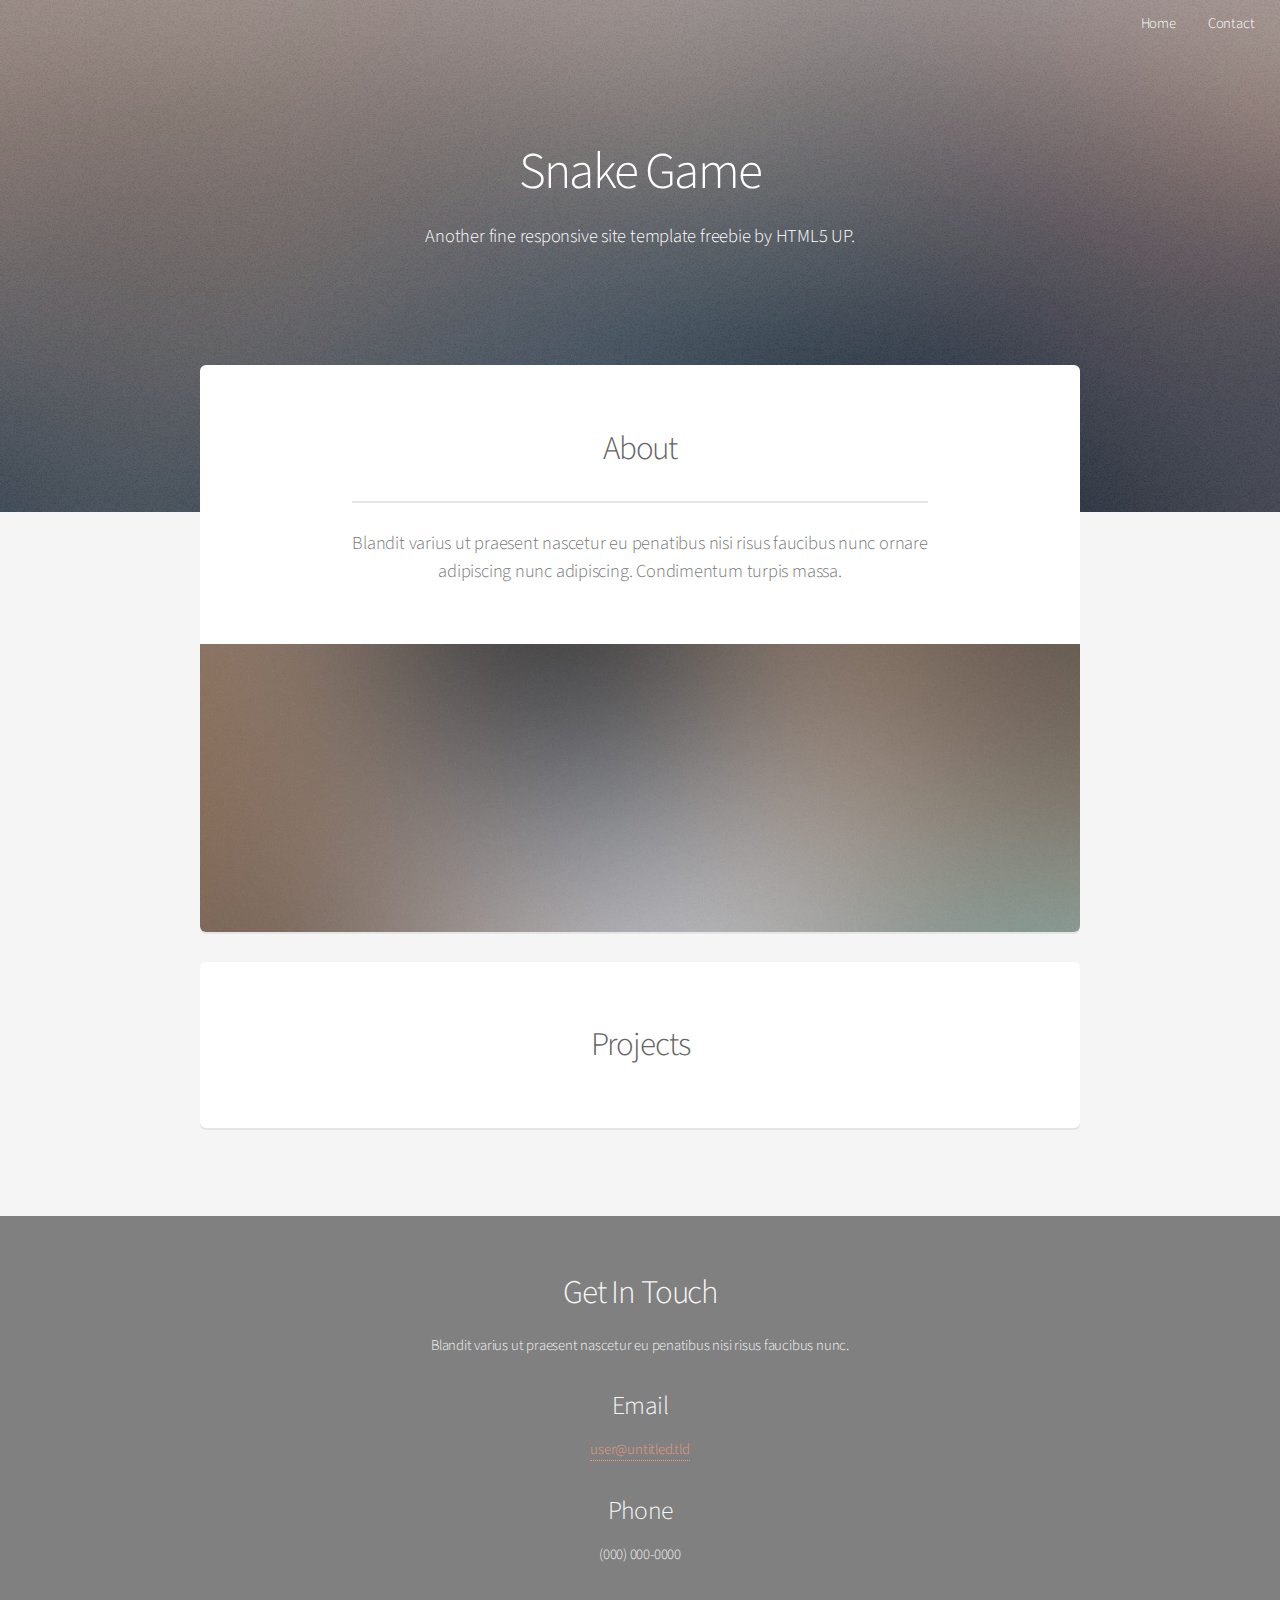
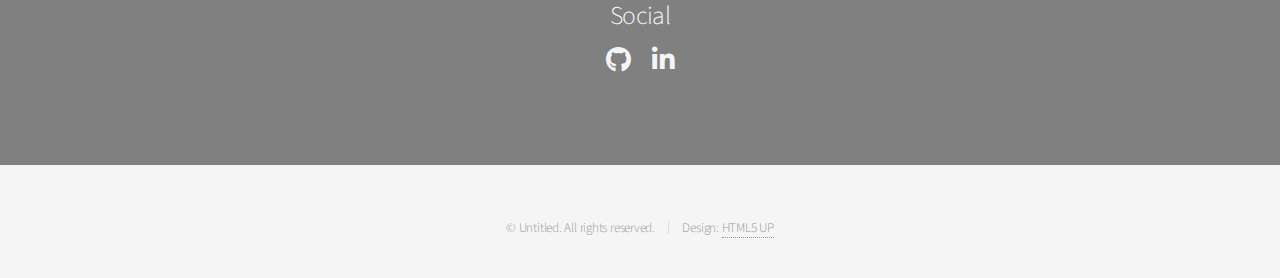
==== commit 7bf39420: "about update" ====
--- a/snake game.html
+++ b/snake game.html
@@ -32,7 +32,7 @@
 					<a name="about"></a>
 					<section class="box special">
 						<header class="major">
-							<h2>About Me</h2>
+							<h2>About</h2>
 							<p>Blandit varius ut praesent nascetur eu penatibus nisi risus faucibus nunc ornare<br />
 							adipiscing nunc adipiscing. Condimentum turpis massa.</p>
 						</header>
